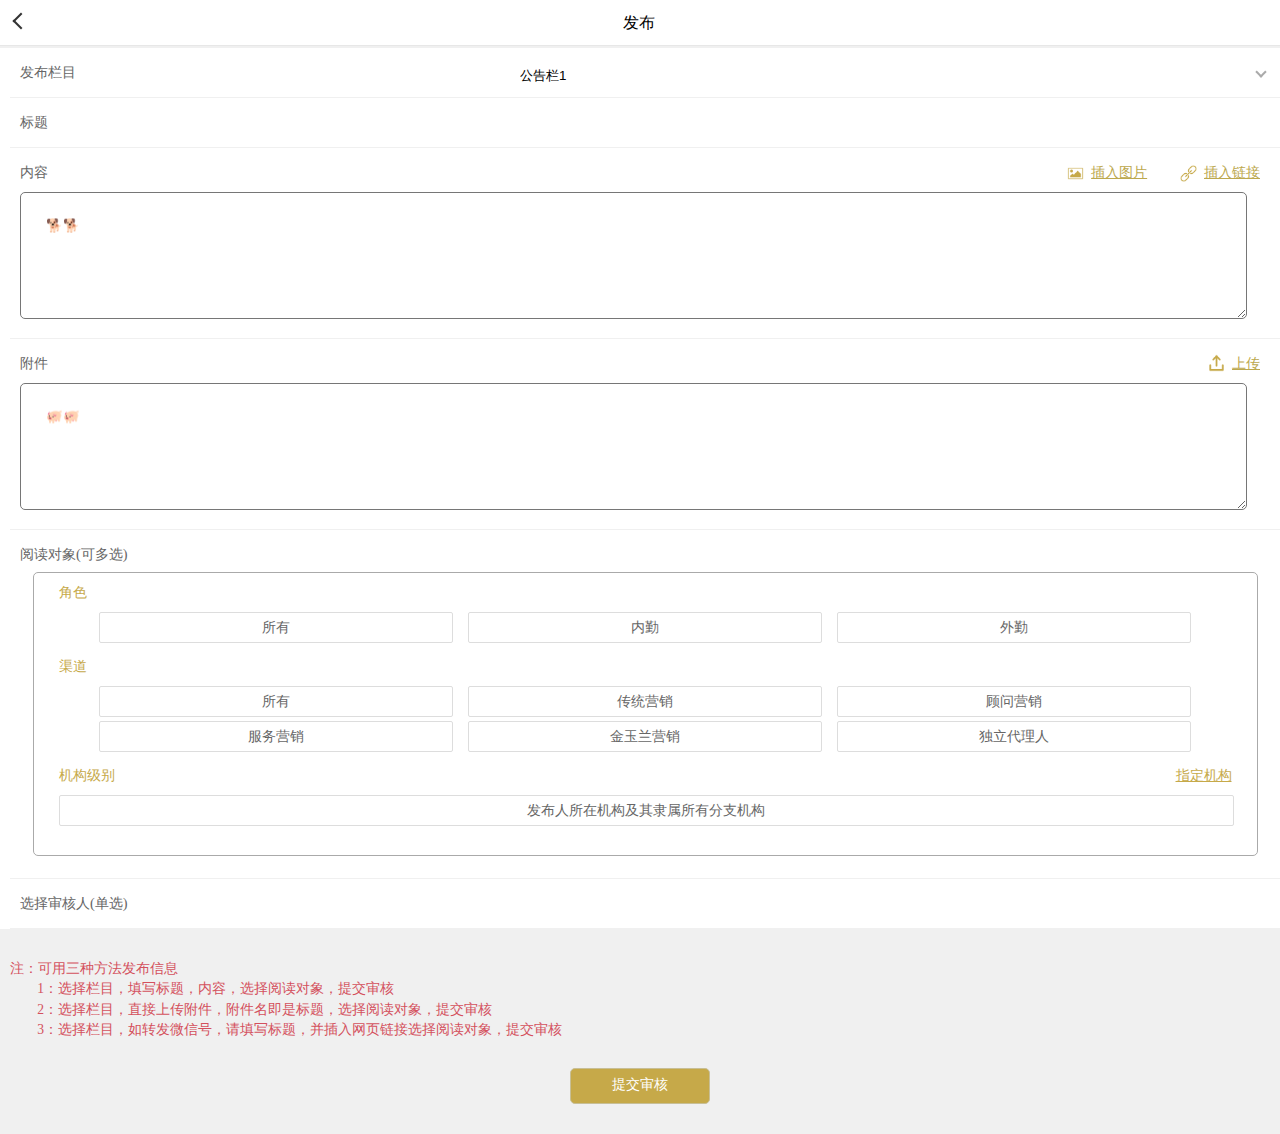
==== index.html @ 7dce0958 "del" ====
<!DOCTYPE html>
<html lang="en">
<head>
  <meta charset="UTF-8">
  <meta name="viewport" content="width=device-width, initial-scale=1.0">
  <meta http-equiv="X-UA-Compatible" content="ie=edge">
  <title>信息发布</title>
  <link rel="stylesheet" href="css/release.css">
  <link rel="stylesheet" href="css/zTreeStyle.css">
</head>
<body>
  <div class="info">
    <div class="head">
      <span class="back"></span>
      <span class="title">发布</span>
      <span class="home"></span>
    </div>
    <div class="release">
      <ul class="release_list">
        <li class="item arrow_down">
          <span class="i_title">发布栏目</span>
          <span class="i_text float_r" id="release_column">
            <select name="column" id="releaseColumn">
              <option value="1">公告栏1</option>
              <option value="2">公告通知</option>
              <option value="3">我的消息</option>
              <option value="4">资料库—产品资料</option>
              <option value="5">保障升级—升级规则</option>
              <option value="6">保障升级—活动方案</option>
            </select>
          </span>
        </li>
        <li class="item">
          <span class="i_title">标题</span><span class="i_text float_r" id="release_title"><input type="text" maxlength="50"></span>
        </li>
        <li class="item">
          <span class="i_title">内容</span>
          <span class="icon_text float_r">
              <span class="undeline icon_img">插入图片</span>
              <span class="undeline icon_link">插入链接</span>
          </span>
          <div class="remak">
            <textarea name="remark" id="remark" cols="40" rows="5" maxlength="800" placeholder="内容仅限800字">🐕🐕</textarea>
          </div>
        </li>
        <li class="item">
          <span class="i_title">附件</span>
          <span class="icon_text float_r"><span class="undeline icon_up">上传</span></span>
          <div class="remak">
            <textarea name="remark" id="file" cols="40" rows="5" maxlength="800" placeholder="文件大小8M以内">🐖🐖</textarea>
          </div>
        </li>
        <li class="item">
          <span class="i_title">阅读对象(可多选)</span>
          <div class="remak_box">
            <div class="title">角色</div>
            <div class="check_box">
              <span><input type="checkbox" id="role1"><label for="role1">所有</label></span>
              <span><input type="checkbox" id="role2"><label for="role2">内勤</label></span>
              <span><input type="checkbox" id="role3"><label for="role3">外勤</label></span>
            </div>
            <div class="title">渠道</div>
            <div class="check_box">
              <span><input type="checkbox" id="way1"><label for="way1">所有</label></span>
              <span><input type="checkbox" id="way2"><label for="way2">传统营销</label></span>
              <span><input type="checkbox" id="way3"><label for="way3">顾问营销</label></span>
              <span><input type="checkbox" id="way4"><label for="way4">服务营销</label></span>
              <span><input type="checkbox" id="way5"><label for="way5">金玉兰营销</label></span>
              <span><input type="checkbox" id="way6"><label for="way6">独立代理人</label></span>
            </div>
            <div class="title">机构级别<span class="to_organiz">指定机构</span></div>
            <div class="check_box">
              <span class="big_checkbox"><input type="checkbox" id="leval"><label for="leval">发布人所在机构及其隶属所有分支机构</label></span>
            </div>
          </div>
        </li>
        <li class="item">
          <span class="i_title">选择审核人(单选)</span>
        </li>
      </ul>
    </div>
    <!-- 注 -->
    <div class="notice">
      <div class="n_title">注：可用三种方法发布信息</div>
      <ul class="n_items">
        <li class="item">1：选择栏目，填写标题，内容，选择阅读对象，提交审核</li>
        <li class="item">2：选择栏目，直接上传附件，附件名即是标题，选择阅读对象，提交审核</li>
        <li class="item">3：选择栏目，如转发微信号，请填写标题，并插入网页链接选择阅读对象，提交审核</li>
      </ul>
      <div class="btn_box">
        <span class="btn btn_primary">提交审核</span>
      </div>
    </div>
    <!-- 弹窗蒙层 -->
    <div class="mask"></div>
    <!-- 插入图片弹窗 -->
    <div class="mask_content mask_img">
      <div class="header">
        <span>本地上传</span>
        <span class="icon_add undeline float_r">添加</span>
      </div>
      <div class="content file_content">
        <input type="file">
      </div>
      <div class="mask_notes">
        注：文件大小8M以内；单张图片小于600K。
      </div>
      <div class="footer_btn">
        <span class="btn btn_primary">开始上传</span>
        <span class="btn btn_cancle">取消</span>
      </div>
    </div>
    
    <!-- 插入网页链接弹窗 -->
    <div class="mask_content mask_link">
      <div class="header">输入网页链接</div>
      <div class="content">
        <input type="text">
      </div>
      <div class="footer_btn">
        <span class="btn btn_primary">开始上传</span>
        <span class="btn btn_cancle">取消</span>
      </div>
    </div>

    <!-- 选择机构窗 -->
    <div class="mask_content mask_oginazi">
      <div class="content_tree" >
        <ul id="treeDemo" class="ztree" >
          <!-- <li></li> -->
        </ul>
      </div>
      <div class="footer_btn">
        <span class="btn btn_primary">确定</span>
        <span class="btn btn_cancle">取消</span>
      </div>
    </div>
  </div>
</body>
<script src="js/jquery.min.js" type="text/javascript" charset="utf-8"></script>
<script src="js/jquery.ztree.core.min.js" type="text/javascript" charset="utf-8"></script>
<script src="js/jquery.ztree.excheck.js" type="text/javascript" charset="utf-8"></script>
<script>

  var zTreeObj;
    // zTree 的参数配置，深入使用请参考 API 文档（setting 配置详解）
    var setting = {
      check: {
        enable: true,
		    // autoCheckTrigger: true,
		    // chkboxType: { "Y": "p", "N": "s" },
        chkStyle: "checkbox",
        nocheckInherit: true,
        // chkDisabledInherit: false,
        // radioType: "all"
      }
    };
    // zTree 的数据属性，深入使用请参考 API 文档（zTreeNode 节点数据详解）
    var zNodes = [
    {name:"公司", open:true, children:[
      {name:"总公司"}, {name:"天津分公司"}]},
    {name:"山西公司", open:true, children:[
      {name:"test2_1"}, {name:"test2_2"}, {name:"333222"}]}
    ];

  $(function(){
  //  点击蒙层关闭弹窗
    $('.mask').on('click',function(){
      $('.mask').hide();
      $('.mask_content').hide();
    })
  //  打开插入图片弹窗
  $('.icon_img').on('click',function(){
    console.log('点击插入图片');
    $('.mask').show();
    $('.mask_img').show();
  })
  //  打开插入网页链接弹窗
  $('.icon_link').on('click',function(){
    console.log('点击插入网页链接');
    $('.mask').show();
    $('.mask_link').show();
  })  
  //  打开上传附件弹窗
  $('.icon_up').on('click',function(){
    console.log('点击上传附件');
    $('.mask').show();
    $('.mask_img').show();
  })  
  //  打开选择机构弹窗
  $('.to_organiz').on('click',function(){
    console.log('点击选择机构');
    $('.mask').show();
    $('.mask_oginazi').show();
    
    console.log('zTree--> ',$("#treeDemo"));
    // 机构树
    zTreeObj = $.fn.zTree.init($("#treeDemo"), setting, zNodes);
  }) 
  //  弹窗取消按钮
  $('.btn_cancle').on('click',function(){
    console.log('点击选择机构');
    $('.mask').hide();
    $('.mask_content').hide();
  })
  

  })
</script>
</html>
---- css/release.css ----
@charset "UTF-8";

/* 会议详情样式 */
*{
  margin: 0;
  padding: 0;
}
ul,li{
  list-style: none;
}
.info{
  width: 100%;
  background-color: #f0f0f0;
}
.head{
  width: 100%;
  height: 45px;
  line-height: 45px;
  background-color: #fff;
  text-align: center;
  overflow: hidden;
  border-bottom: 1px solid #e7e7e7;
}
.head>span{
  display: inline-block;
  width: 33.3%;
  height: 45px;
  float: left;
  vertical-align: middle;
}
.head>span.back::before{
  content: '';
  display: block;
  width: 10px;
  height: 10px;
  border-top: 2px solid #333;
  border-left: 2px solid #333;
  transform: rotate(-45deg);
  -webkit-transform: rotate(-45deg);
  -moz-transform: rotate(-45deg);
  -ms-transform: rotate(-45deg);
  margin-top: 15px;
  margin-left: 15px;
}

.release{
  margin-top: 2px;
}
.release_list{
  padding-left: 10px;
}


.date_box{
  margin-top: 5px;
  padding: 15px;
  font-size: 1em;
  color: #333;
  background-color: #fff;
  border-bottom: 1px solid #f0f0f0;
  position: relative;
  text-indent: 5px;
}
.date_box::before{
  content: '';
  display: block;
  width: 3px;
  height: 1em;
  background-color: #C6A949;
  position: absolute;
  top: 18px;
  left: 10px;
}
.release_list{
  background-color: #fff;   
  color: #666;
  font-size: .9em;
  margin-bottom: 20px;
}
.release_list .item{
  padding: 15px 10px;
  border-bottom: 1px solid #f0f0f0;
}
.release_list .item.arrow_down{
  position: relative;
}
.release_list .item.arrow_down::after{
  content: '';
  width: 6px;
  height: 6px;
  border-bottom: 2px solid #aaa;
  border-right: 2px solid #aaa;
  transform: rotate(45deg);
  -webkit-transform: rotate(45deg);
  -moz-transform: rotate(45deg);
  -ms-transform: rotate(45deg);
  position: absolute;
  right: 15px;
  top: 20px;
}
.release_list .i_title{
  display: inline-block;
  width: 8em;
}
.release_list .i_text{
  display: inline-block;
  width: 60%;
}
.release_list .i_text>input{
  border: none;
  outline: medium;
  zoom: 1;
  height: 2em;
}
.i_text>select{
  display: inline-block;
  border: 0;
	position: relative;
	min-height: 2em;
	line-height: 2em;
	white-space: nowrap;
  width: 100%;
	overflow: hidden;
	padding-right: .6rem;
	background-color: #eee;
  background: transparent;
  appearance:none;
	-moz-appearance:none; 
	-webkit-appearance:none;
}

.release_list .remak{
  width: 100%;
  padding-top: 10px;
  overflow: hidden;
}
.release_list .remak_box{
  width: 98%;
  padding: 0 2% 2%;
  box-sizing: border-box;
  --webkit-box-sizing: border-box;
  --mooz-box-sizing: border-box;
  --ms-box-sizing: border-box;
  border-radius: 5px;
  border: 1px solid #aaa;
  min-height: 5em;
  margin: 0.5em auto;
}
.release_list .remak textarea{
  width: 94%;
  padding: 2%;
  border-radius: 5px;
  outline: medium;
}
.remak_box>.title{
  margin: 10px 0;
  color: #C6A949;
}
.title>.to_organiz{
  float: right;
  text-decoration: underline;
}
.check_box{
  text-align: center;
}
.check_box>span{
  display: inline-block;
  width: 30%;
  text-align: center;
  border: 1px solid #ddd;
  border-radius: 2px;
  overflow: hidden;
  margin-left: 1%;
  position: relative;
}
.check_box>span.big_checkbox{
  width: 100%;
}
.check_box>span>label{
  display: block;
  width: 100%;
  height: 100%;
  padding: 5px 0;
}
.check_box>span:nth-child(1),.check_box>span:nth-child(4){
  margin-left: 0;
}
.check_box>span>input[type="checkbox"]{
  position:absolute;
  top: -100%;
  left: -100%;
}
.check_box>span>input[type="checkbox"]:checked~label{
  background-color: #C6A949;
  color: #fff;
}
.icon_text{
  padding-right: 10px;
  color: #BCA84E;
}
.undeline{
  display: inline-block;
  text-decoration: underline;
  margin-left: 2em;
}
.undeline::before{
  content: '';
  display: inline-block;
  width: 1.2em;
  height: 1.2em;
  margin-right: .5em;
  vertical-align: middle;
  background-size: 100% 100%;
}
.icon_img::before{
  background-image: url('../img/icon_img.png');
}
.icon_link::before{
  background-image: url('../img/icon_link.png');
}
.icon_up::before{
  background-image: url('../img/icon_up.png');
  vertical-align: top;
}
.icon_add::before{
  background-image: url('../img/icon_add.png');
}

.notice{
  padding: 10px;
  font-size: .85em;
  line-height: 1.5em;
  color: #D4505D;
}
.n_items{
  padding-left: 2em;
}
/* 弹窗mask */
.mask{
  position: fixed;
  top: 0;
  left: 0;
  right: 0;
  bottom: 0;
  background-color: rgba(0, 0, 0, .3);
  display: none;
}
.mask_oginazi,.mask_img,.mask_link{

}
.mask_img{
  /* display: block; */
}
.mask_content{
  display: none;
  width: 86%;
  padding: 3% 5%;
  position: fixed;
  top: 50%;
  left: 50%;
  margin-top: -50%;
  margin-left: -48%;
  background-color: #fff;
  border: 1px solid #e7e7e7;
  border-radius: 2px;
}
.mask_content .content{
  border: 1px solid #e7e7e7;
  margin: 1em auto;
}
.mask_content .header{
  color: #BCA84E;
  font-size: .9em;
}
.mask_content input{
  width: 100%;
  height: 3em;
  border-radius: 2px;
  overflow: hidden;
  outline: medium;
  border: none;
  text-indent: 1em;
}
.file_content>input{
  margin: 2em auto;
  height: auto;
}
.mask_notes{
  font-size: .7em;
  line-height: 1.5em;
  color: #DE5256;
  margin-bottom: 1em;
}
.footer_btn{
  padding: 1em 0;
  text-align: center;
  font-size: .9em;
}
.btn{
  display: inline-block;
  border: 1px solid #C8BF96;
  border-radius: 5px;
  padding: .5em 0;
}
.footer_btn>span.btn{
  width: 40%;
}
.footer_btn>span+span{
  margin-left: 10px;
}
.btn.btn_primary{
  background-color: #C6A949;
  color: #fff;
}
.footer_btn.btn.btn_cancle{
  color: #C8BF96;
}




.float_r{
  float: right;
}


/* 重置机构树按钮 */
.ztree li span.button.bottom_docu,.ztree li ul.line{
  /* visibility: hidden; */
}
.ztree li span.button.center_docu{

}

.btn_box{
  padding: 1em 0;
  padding-top: 2em;
  text-align: center;
}
.btn_box .btn{
  display: inline-block;
  padding: 0.5em 3em;
  border-radius: 5px;
  overflow: hidden;
}
.btn_box .btn+.btn{
  margin-left: 1em;
}
.btn_box .btn.btn_primary{
  background-color: #C6A949;
  color: #fff;
}
.btn_box .btn.btn_cancle{
  background-color: #fff;
  color: #666;
}
---- css/zTreeStyle.css ----
/*-------------------------------------
zTree Style

version:	3.5.19
author:		Hunter.z
email:		hunter.z@263.net
website:	http://code.google.com/p/jquerytree/

-------------------------------------*/

.ztree * {padding:0; margin:0; font-size:12px; font-family: Verdana, Arial, Helvetica, AppleGothic, sans-serif}
.ztree {margin:0; padding:5px; color:#333}
.ztree li{padding:0; margin:0; list-style:none; line-height:14px; text-align:left; white-space:nowrap; outline:0}
.ztree li ul{ margin:0; padding:0 0 0 18px}
.ztree li ul.line{ background:url(../img/line_conn.gif) 0 0 repeat-y;}

.ztree li a {padding:1px 3px 0 0; margin:0; cursor:pointer; height:17px; color:#333; background-color: transparent;
	text-decoration:none; vertical-align:top; display: inline-block}
.ztree li a:hover {text-decoration:underline}
.ztree li a.curSelectedNode {padding-top:0px; background-color:#FFE6B0; color:black; height:16px; border:1px #FFB951 solid; opacity:0.8;}
.ztree li a.curSelectedNode_Edit {padding-top:0px; background-color:#FFE6B0; color:black; height:16px; border:1px #FFB951 solid; opacity:0.8;}
.ztree li a.tmpTargetNode_inner {padding-top:0px; background-color:#316AC5; color:white; height:16px; border:1px #316AC5 solid;
	opacity:0.8; filter:alpha(opacity=80)}
.ztree li a.tmpTargetNode_prev {}
.ztree li a.tmpTargetNode_next {}
.ztree li a input.rename {height:14px; width:80px; padding:0; margin:0;
	font-size:12px; border:1px #7EC4CC solid; *border:0px}
.ztree li span {line-height:16px; margin-right:2px}
.ztree li span.button {line-height:0; margin:0; width:16px; height:16px; display: inline-block; vertical-align:middle;
	border:0 none; cursor: pointer;outline:none;
	background-color:transparent; background-repeat:no-repeat; background-attachment: scroll;
	background-image:url("../img/zTreeStandard.png"); *background-image:url("../img/zTreeStandard.gif")}

.ztree li span.button.chk {width:13px; height:13px; margin:0 3px 0 0; cursor: auto}
.ztree li span.button.chk.checkbox_false_full {background-position:0 0}
.ztree li span.button.chk.checkbox_false_full_focus {background-position:0 -14px}
.ztree li span.button.chk.checkbox_false_part {background-position:0 -28px}
.ztree li span.button.chk.checkbox_false_part_focus {background-position:0 -42px}
.ztree li span.button.chk.checkbox_false_disable {background-position:0 -56px}
.ztree li span.button.chk.checkbox_true_full {background-position:-14px 0}
.ztree li span.button.chk.checkbox_true_full_focus {background-position:-14px -14px}
.ztree li span.button.chk.checkbox_true_part {background-position:-14px -28px}
.ztree li span.button.chk.checkbox_true_part_focus {background-position:-14px -42px}
.ztree li span.button.chk.checkbox_true_disable {background-position:-14px -56px}
.ztree li span.button.chk.radio_false_full {background-position:-28px 0}
.ztree li span.button.chk.radio_false_full_focus {background-position:-28px -14px}
.ztree li span.button.chk.radio_false_part {background-position:-28px -28px}
.ztree li span.button.chk.radio_false_part_focus {background-position:-28px -42px}
.ztree li span.button.chk.radio_false_disable {background-position:-28px -56px}
.ztree li span.button.chk.radio_true_full {background-position:-42px 0}
.ztree li span.button.chk.radio_true_full_focus {background-position:-42px -14px}
.ztree li span.button.chk.radio_true_part {background-position:-42px -28px}
.ztree li span.button.chk.radio_true_part_focus {background-position:-42px -42px}
.ztree li span.button.chk.radio_true_disable {background-position:-42px -56px}

.ztree li span.button.switch {width:18px; height:18px}
.ztree li span.button.root_open{background-position:-92px -54px}
.ztree li span.button.root_close{background-position:-74px -54px}
.ztree li span.button.roots_open{background-position:-92px 0}
.ztree li span.button.roots_close{background-position:-74px 0}
.ztree li span.button.center_open{background-position:-92px -18px}
.ztree li span.button.center_close{background-position:-74px -18px}
.ztree li span.button.bottom_open{background-position:-92px -36px}
.ztree li span.button.bottom_close{background-position:-74px -36px}
.ztree li span.button.noline_open{background-position:-92px -72px}
.ztree li span.button.noline_close{background-position:-74px -72px}
.ztree li span.button.root_docu{ background:none;}
.ztree li span.button.roots_docu{background-position:-56px 0}
.ztree li span.button.center_docu{background-position:-56px -18px}
.ztree li span.button.bottom_docu{background-position:-56px -36px}
.ztree li span.button.noline_docu{ background:none;}

.ztree li span.button.ico_open{margin-right:2px; background-position:-110px -16px; vertical-align:top; *vertical-align:middle}
.ztree li span.button.ico_close{margin-right:2px; background-position:-110px 0; vertical-align:top; *vertical-align:middle}
.ztree li span.button.ico_docu{margin-right:2px; background-position:-110px -32px; vertical-align:top; *vertical-align:middle}
.ztree li span.button.edit {margin-right:2px; background-position:-110px -48px; vertical-align:top; *vertical-align:middle}
.ztree li span.button.remove {margin-right:2px; background-position:-110px -64px; vertical-align:top; *vertical-align:middle}

.ztree li span.button.ico_loading{margin-right:2px; background:url(./img/loading.gif) no-repeat scroll 0 0 transparent; vertical-align:top; *vertical-align:middle}

ul.tmpTargetzTree {background-color:#FFE6B0; opacity:0.8; filter:alpha(opacity=80)}

span.tmpzTreeMove_arrow {width:16px; height:16px; display: inline-block; padding:0; margin:2px 0 0 1px; border:0 none; position:absolute;
	background-color:transparent; background-repeat:no-repeat; background-attachment: scroll;
	background-position:-110px -80px; background-image:url("./img/zTreeStandard.png"); *background-image:url("./img/zTreeStandard.gif")}

ul.ztree.zTreeDragUL {margin:0; padding:0; position:absolute; width:auto; height:auto;overflow:hidden; background-color:#cfcfcf; border:1px #00B83F dotted; opacity:0.8; filter:alpha(opacity=80)}
.zTreeMask {z-index:10000; background-color:#cfcfcf; opacity:0.0; filter:alpha(opacity=0); position:absolute}

/* level style*/
/*.ztree li span.button.level0 {
	display:none;
}
.ztree li ul.level0 {
	padding:0;
	background:none;
}*/
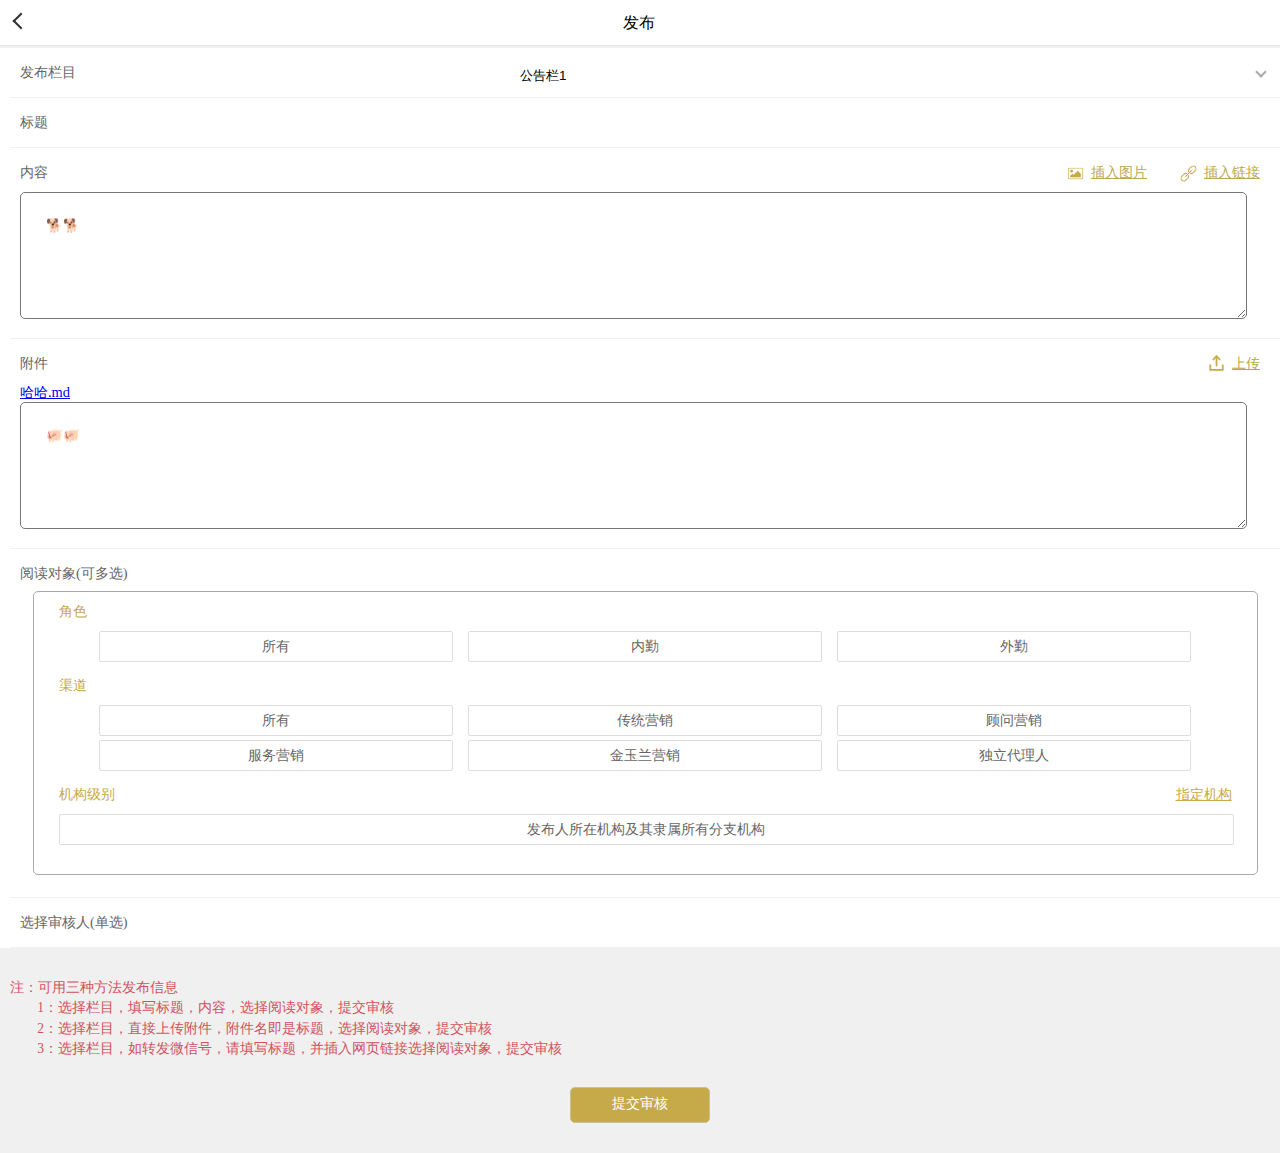
==== commit ac919a01: "git commit -m “”" ====
--- a/index.html
+++ b/index.html
@@ -47,6 +47,7 @@
           <span class="i_title">附件</span>
           <span class="icon_text float_r"><span class="undeline icon_up">上传</span></span>
           <div class="remak">
+            <a href="https://leiyt.github.io/zancun/haha.md">哈哈.md</a>
             <textarea name="remark" id="file" cols="40" rows="5" maxlength="800" placeholder="文件大小8M以内">🐖🐖</textarea>
           </div>
         </li>
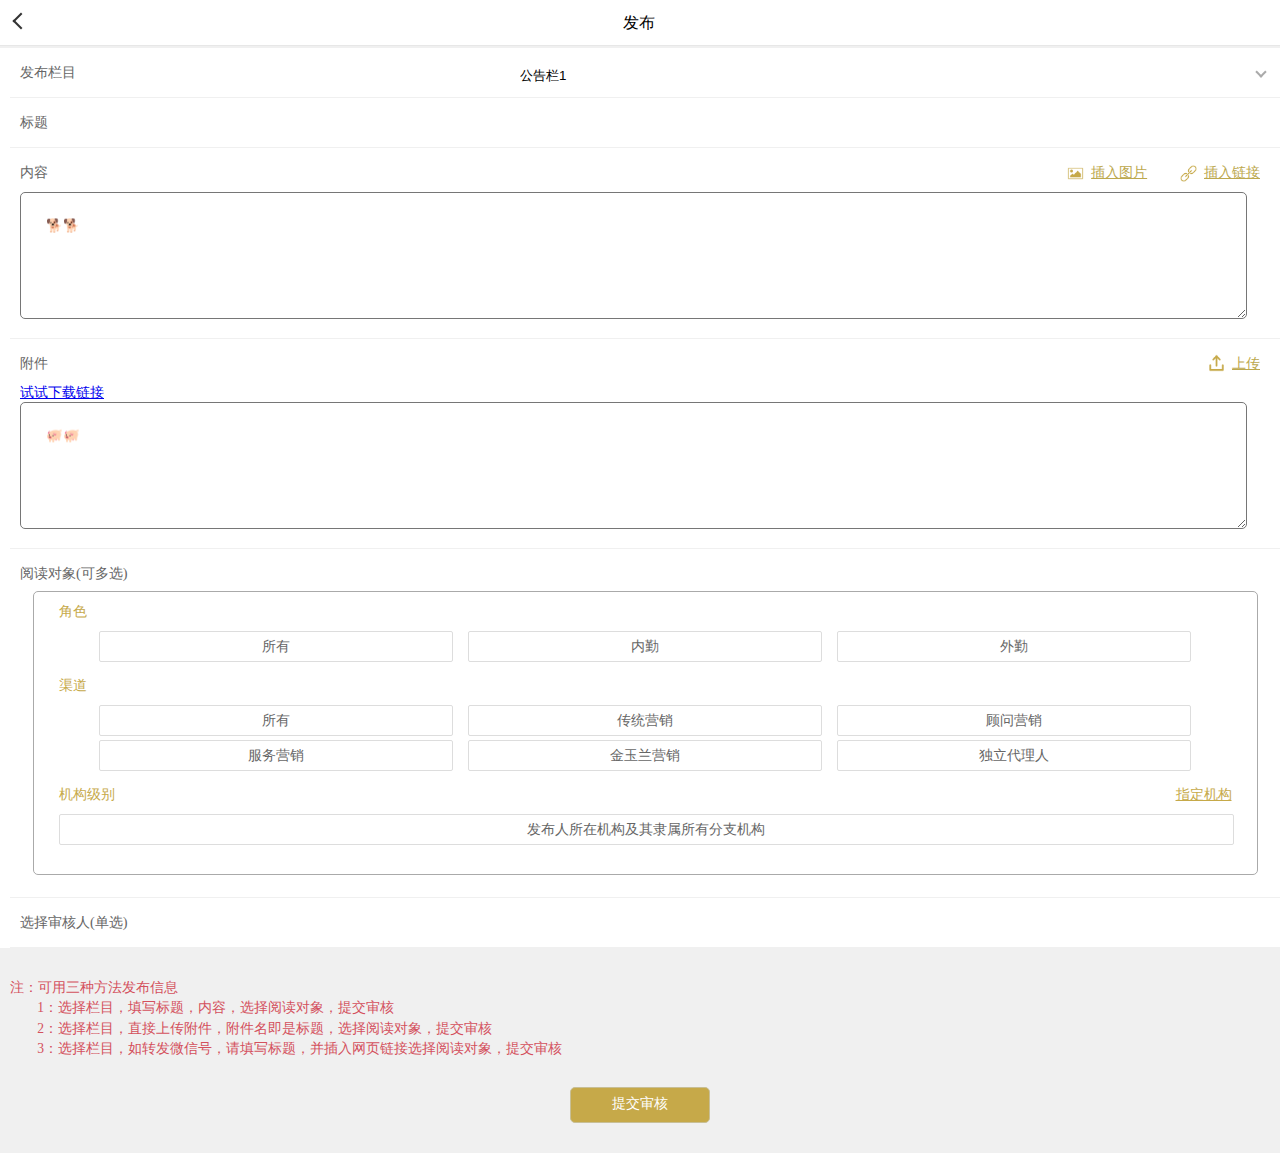
==== commit 4dcc93dd: "add a img" ====
--- a/index.html
+++ b/index.html
@@ -47,7 +47,7 @@
           <span class="i_title">附件</span>
           <span class="icon_text float_r"><span class="undeline icon_up">上传</span></span>
           <div class="remak">
-            <a href="https://leiyt.github.io/zancun/haha.md">哈哈.md</a>
+            <a href="https://leiyt.github.io/zancun/haha.md">试试下载链接</a>
             <textarea name="remark" id="file" cols="40" rows="5" maxlength="800" placeholder="文件大小8M以内">🐖🐖</textarea>
           </div>
         </li>
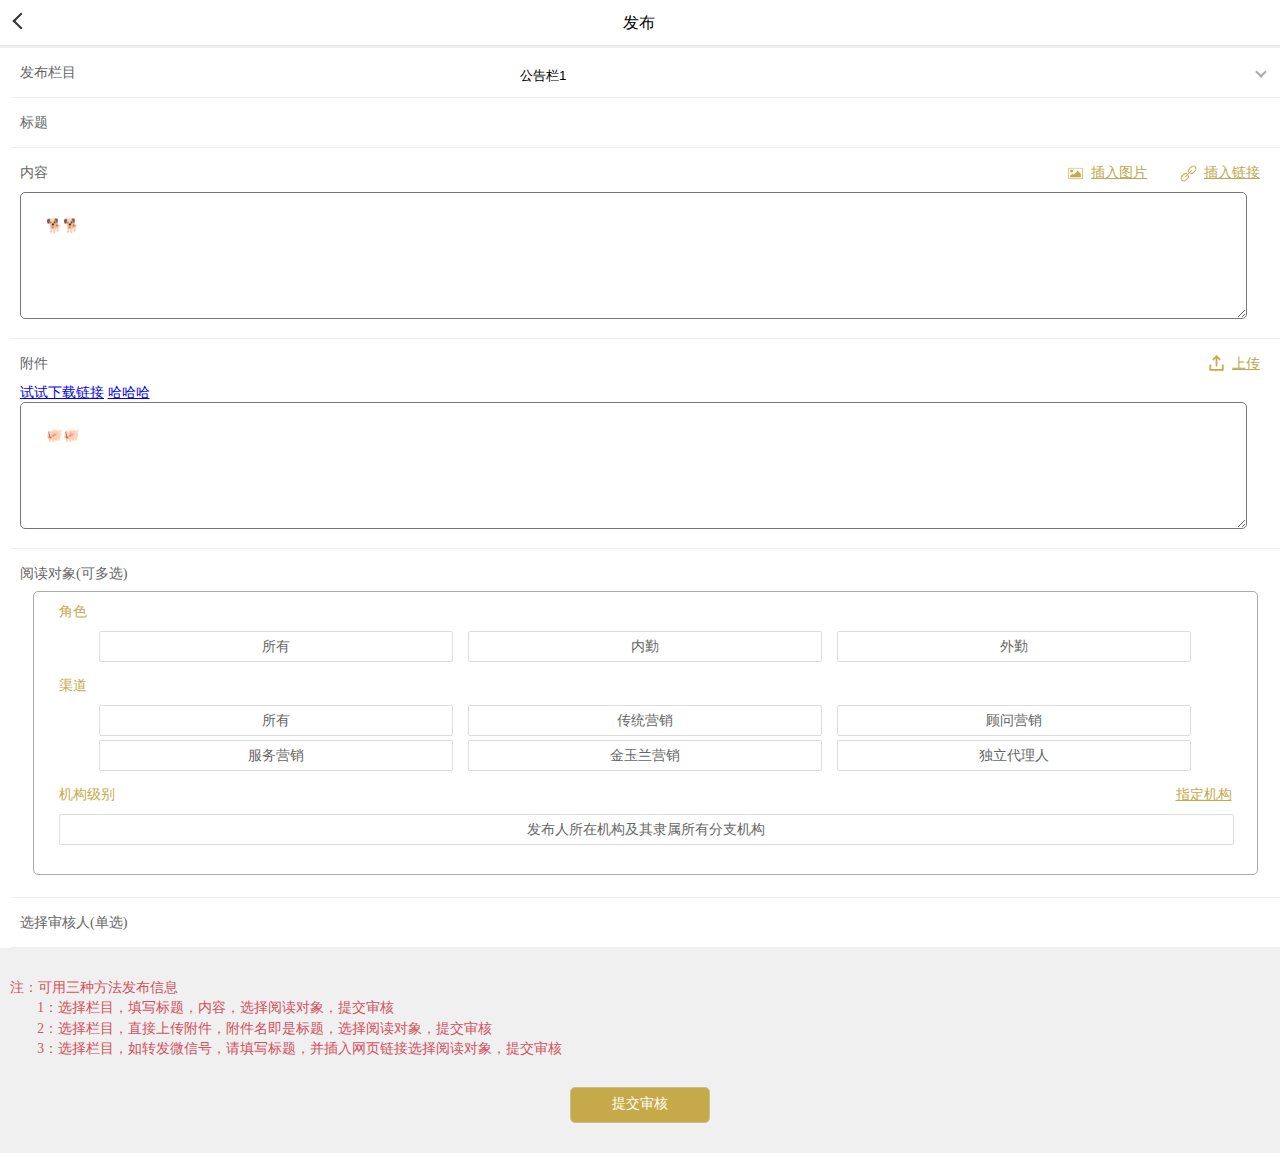
==== commit ecdcae0c: "add" ====
--- a/index.html
+++ b/index.html
@@ -47,7 +47,8 @@
           <span class="i_title">附件</span>
           <span class="icon_text float_r"><span class="undeline icon_up">上传</span></span>
           <div class="remak">
-            <a href="https://leiyt.github.io/zancun/haha.md">试试下载链接</a>
+            <a href="https://leiyt.github.io/zancun/yulan.png">试试下载链接</a>
+            <a href="https://leiyt.github.io/zancun/123.xls">哈哈哈</a>
             <textarea name="remark" id="file" cols="40" rows="5" maxlength="800" placeholder="文件大小8M以内">🐖🐖</textarea>
           </div>
         </li>
